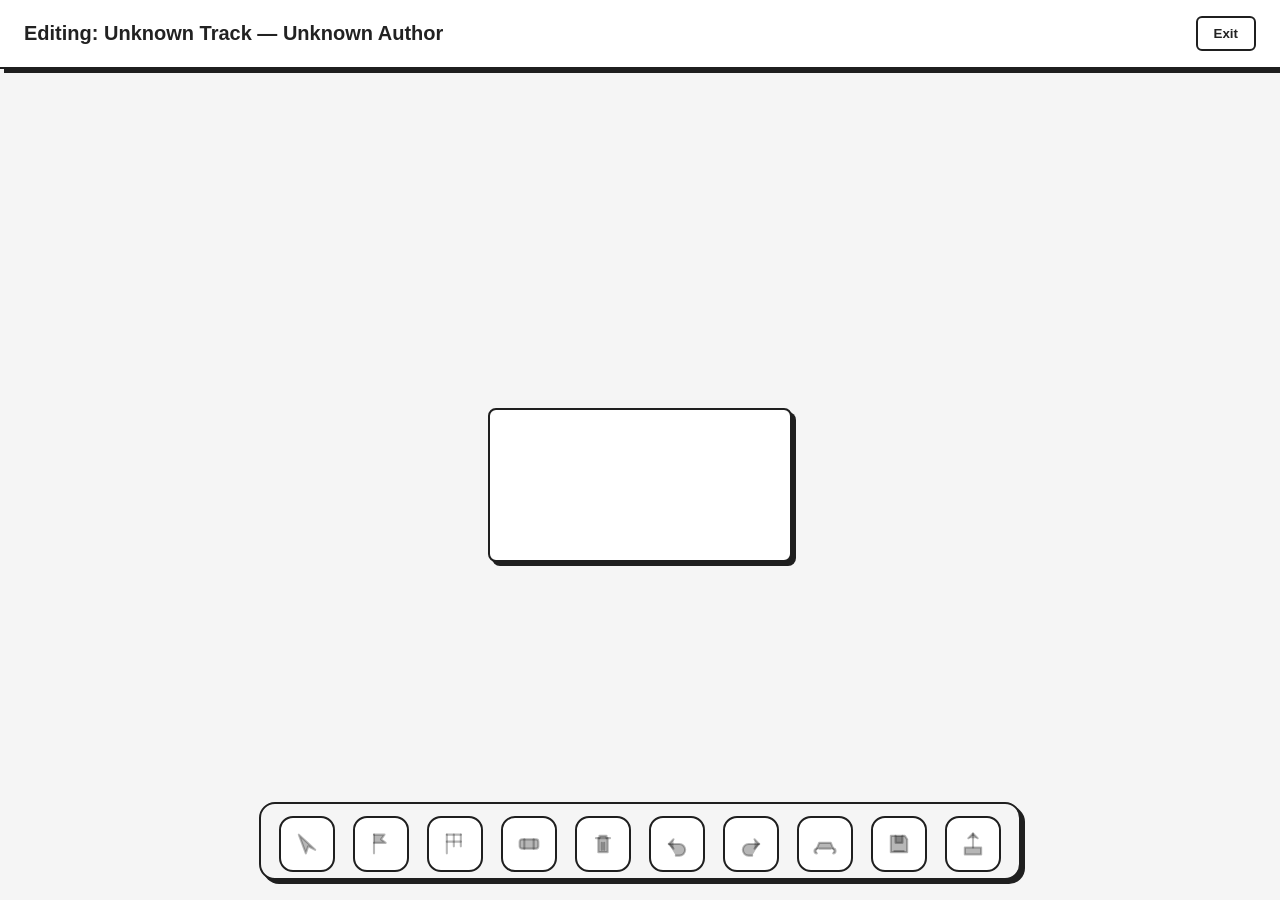
==== web/editor.html @ 5156ec51 "Implement Level Editor Shell as separate page - Create dedicated editor.html page for track editing " ====
<!DOCTYPE html>
<html lang='en'>
<head>
    <meta charset='UTF-8'>
    <meta name='viewport' content='width=device-width, initial-scale=1.0'>
    <title>F1 Level Editor</title>
    <link rel="stylesheet" href="ui/ui.css">
</head>
<body>
    <!-- Level Editor -->
    <div id="level-editor" class="level-editor">
        <header class="level-editor__header">
            <h1 class="level-editor__title">Editing: <span id="editor-track-name">Unknown Track</span> — <span id="editor-track-author">Unknown Author</span></h1>
            <button type="button" class="level-editor__exit" id="editor-exit-btn">Exit</button>
        </header>
        <main class="level-editor__main">
            <canvas id="editor-canvas" class="level-editor__canvas"></canvas>
        </main>
        <nav id="level-editor-dock" class="ui-dock" data-align="bottom" role="toolbar" aria-label="Level Editor dock">
            <div class="ui-dock__items">
                <button type="button" class="ui-dock__button" disabled data-tool="select" aria-label="Select Tool">
                    <span class="ui-dock__icon" aria-hidden="true">
                        <svg viewBox="0 0 24 24" fill="none" stroke="currentColor" stroke-width="1.8" stroke-linecap="round" stroke-linejoin="round">
                            <path d="M5 4l6 16 2-6 6 3z"></path>
                        </svg>
                    </span>
                    <span class="ui-dock__label">Select</span>
                    <span class="ui-dock__tooltip">Select</span>
                </button>
                <button type="button" class="ui-dock__button" disabled data-tool="checkpoint" aria-label="Checkpoint Tool">
                    <span class="ui-dock__icon" aria-hidden="true">
                        <svg viewBox="0 0 24 24" fill="none" stroke="currentColor" stroke-width="1.8" stroke-linecap="round" stroke-linejoin="round">
                            <path d="M6 4v16"></path>
                            <path d="M6 4h9l-3 4 4 3H6"></path>
                        </svg>
                    </span>
                    <span class="ui-dock__label">Checkpoint</span>
                    <span class="ui-dock__tooltip">Checkpoint</span>
                </button>
                <button type="button" class="ui-dock__button" disabled data-tool="start-finish" aria-label="Start/Finish Tool">
                    <span class="ui-dock__icon" aria-hidden="true">
                        <svg viewBox="0 0 24 24" fill="none" stroke="currentColor" stroke-width="1.8" stroke-linecap="round" stroke-linejoin="round">
                            <path d="M5 4v16"></path>
                            <path d="M5 4h12"></path>
                            <path d="M5 10h12"></path>
                            <path d="M11 4v10"></path>
                            <path d="M17 4v10"></path>
                        </svg>
                    </span>
                    <span class="ui-dock__label">Start/Finish</span>
                    <span class="ui-dock__tooltip">Start/Finish</span>
                </button>
                <button type="button" class="ui-dock__button" disabled data-tool="wall" aria-label="Wall Tool">
                    <span class="ui-dock__icon" aria-hidden="true">
                        <svg viewBox="0 0 24 24" fill="none" stroke="currentColor" stroke-width="1.8" stroke-linecap="round" stroke-linejoin="round">
                            <rect x="4" y="8" width="16" height="8" rx="2"></rect>
                            <path d="M8 8v8"></path>
                            <path d="M16 8v8"></path>
                        </svg>
                    </span>
                    <span class="ui-dock__label">Wall</span>
                    <span class="ui-dock__tooltip">Wall</span>
                </button>
                <button type="button" class="ui-dock__button" disabled data-tool="delete" aria-label="Delete Tool">
                    <span class="ui-dock__icon" aria-hidden="true">
                        <svg viewBox="0 0 24 24" fill="none" stroke="currentColor" stroke-width="1.8" stroke-linecap="round" stroke-linejoin="round">
                            <path d="M6 7h12"></path>
                            <path d="M9 7V5h6v2"></path>
                            <path d="M8 7v12h8V7"></path>
                            <path d="M11 11v6"></path>
                            <path d="M13 11v6"></path>
                        </svg>
                    </span>
                    <span class="ui-dock__label">Delete</span>
                    <span class="ui-dock__tooltip">Delete</span>
                </button>
                <button type="button" class="ui-dock__button" disabled data-tool="undo" aria-label="Undo">
                    <span class="ui-dock__icon" aria-hidden="true">
                        <svg viewBox="0 0 24 24" fill="none" stroke="currentColor" stroke-width="1.8" stroke-linecap="round" stroke-linejoin="round">
                            <path d="M9 8l-4 4 4 4"></path>
                            <path d="M5 12h9a5 5 0 1 1 0 10h-3"></path>
                        </svg>
                    </span>
                    <span class="ui-dock__label">Undo</span>
                    <span class="ui-dock__tooltip">Undo</span>
                </button>
                <button type="button" class="ui-dock__button" disabled data-tool="redo" aria-label="Redo">
                    <span class="ui-dock__icon" aria-hidden="true">
                        <svg viewBox="0 0 24 24" fill="none" stroke="currentColor" stroke-width="1.8" stroke-linecap="round" stroke-linejoin="round">
                            <path d="M15 8l4 4-4 4"></path>
                            <path d="M19 12h-9a5 5 0 1 0 0 10h3"></path>
                        </svg>
                    </span>
                    <span class="ui-dock__label">Redo</span>
                    <span class="ui-dock__tooltip">Redo</span>
                </button>
                <button type="button" class="ui-dock__button" disabled data-tool="test" aria-label="Test Drive">
                    <span class="ui-dock__icon" aria-hidden="true">
                        <svg viewBox="0 0 24 24" fill="none" stroke="currentColor" stroke-width="1.8" stroke-linecap="round" stroke-linejoin="round">
                            <path d="M5 16l2-5h10l2 5"></path>
                            <path d="M7 16h10"></path>
                            <path d="M5 16a2 2 0 1 0 0 4"></path>
                            <path d="M19 16a2 2 0 1 1 0 4"></path>
                        </svg>
                    </span>
                    <span class="ui-dock__label">Test Drive</span>
                    <span class="ui-dock__tooltip">Test Drive</span>
                </button>
                <button type="button" class="ui-dock__button" disabled data-tool="save" aria-label="Save Track">
                    <span class="ui-dock__icon" aria-hidden="true">
                        <svg viewBox="0 0 24 24" fill="none" stroke="currentColor" stroke-width="1.8" stroke-linecap="round" stroke-linejoin="round">
                            <path d="M5 5h12l2 3v11H5z"></path>
                            <path d="M9 5v6h6V5"></path>
                            <path d="M8 18h8"></path>
                        </svg>
                    </span>
                    <span class="ui-dock__label">Save</span>
                    <span class="ui-dock__tooltip">Save</span>
                </button>
                <button type="button" class="ui-dock__button" disabled data-tool="export" aria-label="Export Track">
                    <span class="ui-dock__icon" aria-hidden="true">
                        <svg viewBox="0 0 24 24" fill="none" stroke="currentColor" stroke-width="1.8" stroke-linecap="round" stroke-linejoin="round">
                            <path d="M12 3v12"></path>
                            <path d="M8 7l4-4 4 4"></path>
                            <path d="M5 15h14v6H5z"></path>
                        </svg>
                    </span>
                    <span class="ui-dock__label">Export</span>
                    <span class="ui-dock__tooltip">Export</span>
                </button>
            </div>
        </nav>
    </div>

    <!-- Utility modules -->
    <script src="utils.js" defer></script>
    
    <!-- Level Editor module -->
    <script src="levelEditor.js" defer></script>
</body>
</html>
---- web/ui/ui.css ----
:root {
    --hud-bg: #f5f5f5;
    --hud-border: #1f1f1f;
    --hud-shadow: 4px 4px #1f1f1f;
    --hud-text: #222222;
    --hud-muted: #666666;
    --hud-accent: #2d8cf0;
    --hud-surface: #ffffff;
}

body {
    margin: 0;
    background: #ffffff;
    overflow: hidden;
    font-family: 'Segoe UI', Tahoma, Geneva, Verdana, sans-serif;
}

/* Main game canvas only - other canvases (previews) keep their intrinsic size */
canvas#canvas {
    width: 100vw;
    height: 100vh;
    border: none;
    display: block;
}

.ui-card {
    padding: 18px 20px;
    width: 240px;
    background: var(--hud-bg);
    border: 2px solid var(--hud-border);
    border-radius: 6px;
    box-shadow: var(--hud-shadow);
    display: flex;
    flex-direction: column;
    gap: 14px;
    color: var(--hud-text);
}

.ui-card--overlay {
    position: absolute;
    top: 20px;
    left: 20px;
    z-index: 10;
}

.ui-card__title {
    margin: 0;
    font-size: 18px;
    font-weight: 700;
}

.ui-card__body {
    display: flex;
    flex-direction: column;
    gap: 14px;
}

.ui-row {
    display: flex;
    align-items: center;
    justify-content: space-between;
    gap: 12px;
    font-size: 15px;
}

.ui-row__label {
    font-weight: 600;
    color: var(--hud-text);
}

.ui-row__value {
    font-weight: 600;
    color: var(--hud-text);
}

.ui-row--toggle {
    gap: 10px;
}

.ui-toggle__container {
    display: flex;
    align-items: center;
    gap: 10px;
}

.ui-toggle__status {
    font-size: 13px;
    font-weight: 600;
    color: var(--hud-muted);
    min-width: 32px;
    text-align: right;
}

.ui-switch {
    --input-focus: var(--hud-accent);
    --bg-color: var(--hud-surface);
    --main-color: var(--hud-border);
    position: relative;
    display: inline-flex;
    align-items: center;
    width: 52px;
    height: 24px;
}

.ui-toggle {
    opacity: 0;
    width: 0;
    height: 0;
}

.ui-slider {
    box-sizing: border-box;
    position: absolute;
    inset: 0;
    background-color: var(--hud-surface);
    border: 2px solid var(--hud-border);
    border-radius: 6px;
    box-shadow: 4px 4px var(--hud-border);
    cursor: pointer;
    transition: background-color 0.3s ease;
}

.ui-slider:before {
    content: "";
    position: absolute;
    height: 20px;
    width: 20px;
    left: -2px;
    bottom: 2px;
    background-color: var(--hud-surface);
    border: 2px solid var(--hud-border);
    border-radius: 6px;
    box-shadow: 0 3px 0 var(--hud-border);
    transition: transform 0.3s ease;
}

.ui-toggle:checked + .ui-slider {
    background-color: var(--hud-accent);
}

.ui-toggle:checked + .ui-slider:before {
    transform: translateX(30px);
}

.ui-dock {
    position: absolute;
    left: 50%;
    transform: translateX(-50%);
    bottom: 20px;
    background: var(--hud-bg);
    border: 2px solid var(--hud-border);
    border-radius: 16px;
    box-shadow: var(--hud-shadow);
    padding: 12px 18px 6px;
    display: flex;
    justify-content: center;
    z-index: 12;
    transition: transform 0.2s ease;
}

.ui-dock[data-align='top'] {
    top: 20px;
    bottom: unset;
}

.ui-dock__items {
    display: flex;
    align-items: flex-end;
    gap: 18px;
}

.ui-dock__button {
    position: relative;
    display: inline-flex;
    flex-direction: column;
    align-items: center;
    justify-content: center;
    width: 56px;
    height: 56px;
    border-radius: 14px;
    border: 2px solid var(--hud-border);
    background: var(--hud-surface);
    cursor: pointer;
    transition: transform 0.15s ease, box-shadow 0.15s ease;
}

.ui-dock__button:hover,
.ui-dock__button:focus-visible {
    transform: translateY(-8px) scale(1.1);
    box-shadow: none;
    outline: none;
}

.ui-dock__button svg,
.ui-dock__icon {
    width: 28px;
    height: 28px;
    fill: currentColor;
}

.ui-dock__label,
.ui-dock__description,
.ui-dock__shortcut {
    display: none;
}

.ui-dock__tooltip {
    position: absolute;
    left: 50%;
    bottom: 68px;
    transform: translateX(-50%);
    padding: 6px 10px;
    border-radius: 8px;
    background: var(--hud-surface);
    border: 2px solid var(--hud-border);
    box-shadow: var(--hud-shadow);
    color: var(--hud-text);
    font-size: 12px;
    font-weight: 600;
    white-space: nowrap;
    opacity: 0;
    pointer-events: none;
    transition: opacity 0.15s ease, transform 0.15s ease;
}

.ui-dock__button:hover .ui-dock__tooltip,
.ui-dock__button:focus-visible .ui-dock__tooltip {
    opacity: 1;
    transform: translate(-50%, -6px);
}

@media (max-width: 768px) {
    .ui-dock {
        bottom: 12px;
        padding: 10px 16px 6px;
    }

    .ui-dock__items {
        gap: 14px;
    }
}

.ui-dock__button.is-active {
    background: var(--hud-accent);
    color: #ffffff;
    transform: translateY(-8px) scale(1.05);
    box-shadow: none;
}

.ui-dock__button.is-active .ui-dock__tooltip {
    opacity: 1;
    transform: translate(-50%, -6px);
}

.editor-modal[hidden] {
    display: none;
}

.editor-modal {
    position: fixed;
    inset: 0;
    display: grid;
    place-items: center;
    padding: 40px 16px;
    background: rgba(17, 17, 17, 0.55);
    backdrop-filter: blur(6px);
    opacity: 0;
    pointer-events: none;
    transition: opacity 0.25s ease;
    z-index: 50;
}

.editor-modal.is-open {
    opacity: 1;
    pointer-events: auto;
}

.editor-modal__content {
    position: relative;
    max-width: 360px;
    width: 100%;
    border-radius: 12px;
    gap: 18px;
}

.editor-modal.is-uploading .editor-modal__content {
    max-width: 880px;
    width: 92vw;
    padding: 18px;
}

.editor-upload__form .ui-card__body {
    display: grid;
    grid-template-columns: 1fr 360px;
    gap: 18px;
    align-items: start;
}

.editor-upload__fields {
    max-height: 66vh;
    overflow-y: auto;
    padding-right: 6px;
}

.editor-upload__preview .editor-upload__canvas,
.preview-canvas {
    max-width: 520px;
    max-height: 320px;
    width: auto;
    height: auto;
    display: block;
}

.preview-area {
    position: relative;
    width: 100%;
    max-width: 520px;
    max-height: 320px;
    overflow: auto;
    border-radius: 6px;
}

.preview-checker {
    position: absolute;
    inset: 0;
    background-image: linear-gradient(45deg, #eee 25%, transparent 25%),
                      linear-gradient(-45deg, #eee 25%, transparent 25%),
                      linear-gradient(45deg, transparent 75%, #fff 75%),
                      linear-gradient(-45deg, transparent 75%, #fff 75%);
    background-size: 16px 16px;
    background-position: 0 0, 0 8px, 8px -8px, -8px 0px;
    z-index: 0;
    display: none;
}

.preview-canvas {
    position: relative;
    z-index: 1;
    background: transparent;
}

.editor-modal__content .ui-card__body {
    gap: 18px;
}

.editor-modal__lead {
    margin: 0;
    font-size: 15px;
    color: var(--hud-muted);
    line-height: 1.5;
}

.editor-modal__actions {
    display: flex;
    flex-direction: column;
    gap: 12px;
}

.editor-modal__action {
    display: inline-flex;
    align-items: center;
    justify-content: center;
    gap: 8px;
    padding: 12px 16px;
    font-weight: 600;
    font-size: 15px;
    border-radius: 8px;
    border: 2px solid var(--hud-border);
    background: var(--hud-surface);
    color: var(--hud-text);
    box-shadow: var(--hud-shadow);
    cursor: pointer;
    transition: transform 0.2s ease, box-shadow 0.2s ease, background-color 0.2s ease;
}

.editor-modal__action:hover,
.editor-modal__action:focus-visible {
    transform: translate(-3px, -3px);
    box-shadow: none;
    outline: none;
}

.editor-modal__action--secondary {
    background: var(--hud-bg);
}

.editor-modal__hint {
    margin: 0;
    font-size: 13px;
    color: var(--hud-muted);
    font-weight: 600;
}

.editor-modal__close {
    position: absolute;
    top: 12px;
    right: 12px;
    width: 32px;
    height: 32px;
    border-radius: 50%;
    border: 2px solid var(--hud-border);
    background: var(--hud-surface);
    color: var(--hud-text);
    cursor: pointer;
    display: inline-flex;
    align-items: center;
    justify-content: center;
    font-size: 18px;
    font-weight: 700;
    box-shadow: var(--hud-shadow);
    transition: transform 0.2s ease, box-shadow 0.2s ease;
}

.editor-modal__close:hover,
.editor-modal__close:focus-visible {
    transform: translate(-2px, -2px);
    box-shadow: none;
    outline: none;
}

.editor-dock[hidden] {
    display: none;
}

.editor-dock {
    position: fixed;
    top: 50%;
    right: 24px;
    transform: translate(320px, -50%);
    width: 280px;
    background: var(--hud-bg);
    border: 2px solid var(--hud-border);
    border-radius: 18px;
    box-shadow: var(--hud-shadow);
    padding: 20px;
    display: flex;
    flex-direction: column;
    gap: 18px;
    opacity: 0;
    pointer-events: none;
    transition: transform 0.3s ease, opacity 0.3s ease;
    z-index: 40;
}

.editor-dock.is-visible {
    transform: translate(0, -50%);
    opacity: 1;
    pointer-events: auto;
}

.editor-dock__header {
    display: flex;
    flex-direction: column;
    gap: 4px;
}

.editor-dock__title {
    margin: 0;
    font-size: 18px;
    font-weight: 700;
    color: var(--hud-text);
}

.editor-dock__subtitle {
    margin: 0;
    font-size: 14px;
    color: var(--hud-muted);
}

.editor-dock__section {
    display: flex;
    flex-direction: column;
    gap: 12px;
}

.editor-dock__section-label {
    font-size: 13px;
    font-weight: 700;
    color: var(--hud-muted);
    text-transform: uppercase;
    letter-spacing: 0.08em;
}

.editor-dock__tools {
    display: flex;
    flex-direction: column;
    gap: 10px;
}

.editor-dock__tool {
    display: flex;
    align-items: center;
    justify-content: space-between;
    padding: 10px 12px;
    border-radius: 12px;
    border: 2px dashed var(--hud-border);
    background: var(--hud-surface);
    color: var(--hud-muted);
    font-size: 14px;
    font-weight: 600;
    opacity: 0.6;
    pointer-events: none;
}

.editor-dock__tool[disabled] {
    cursor: not-allowed;
}

.editor-dock__badge {
    border-radius: 20px;
    border: 2px solid var(--hud-border);
    padding: 2px 10px;
    font-size: 11px;
    font-weight: 700;
    background: var(--hud-bg);
    color: var(--hud-muted);
    text-transform: uppercase;
    letter-spacing: 0.06em;
}

@media (max-width: 1024px) {
    .editor-dock {
        top: auto;
        bottom: 96px;
        right: 12px;
        transform: translate(320px, 0);
    }

    .editor-dock.is-visible {
        transform: translate(0, 0);
    }
}

@media (max-width: 540px) {
    .editor-modal {
        padding: 24px 12px;
    }

    .editor-modal__content {
        max-width: 320px;
    }

    .editor-modal__actions {
        gap: 10px;
    }

    .editor-dock {
        right: 8px;
        left: 8px;
        width: auto;
    }
}

.editor-upload__form {
    display: flex;
    flex-direction: column;
    gap: 18px;
}

.editor-upload__fields {
    display: flex;
    flex-direction: column;
    gap: 14px;
}

.editor-upload__field {
    display: flex;
    flex-direction: column;
    gap: 6px;
}

.editor-upload__label {
    font-size: 14px;
    font-weight: 600;
    color: var(--hud-text);
}

.editor-upload__input {
    padding: 10px 12px;
    border: 2px solid var(--hud-border);
    border-radius: 6px;
    background: var(--hud-surface);
    color: var(--hud-text);
    font-size: 14px;
    outline: none;
}

.editor-upload__input:focus {
    border-color: var(--hud-accent);
}

.editor-upload__input[type="file"] {
    padding: 8px;
}

.editor-upload__preview {
    display: flex;
    flex-direction: column;
    align-items: center;
    gap: 12px;
    padding: 16px;
    border: 2px solid var(--hud-border);
    border-radius: 8px;
    background: var(--hud-bg);
}

.editor-upload__canvas {
    border: 2px solid var(--hud-border);
    border-radius: 6px;
    background: var(--hud-surface);
}

.editor-upload__message {
    font-size: 14px;
    font-weight: 600;
    text-align: center;
}

.editor-upload__message--success {
    color: #28a745;
}

.editor-upload__message--warning {
    color: #ffc107;
}

.editor-upload__actions {
    display: flex;
    flex-wrap: wrap;
    gap: 10px;
    justify-content: center;
}

.editor-modal__action--primary {
    background: var(--hud-accent);
    color: #ffffff;
}

/* Level Editor Styles */
.level-editor {
    position: fixed;
    inset: 0;
    background: var(--hud-bg);
    z-index: 30;
    display: flex;
    flex-direction: column;
}

.level-editor[hidden] {
    display: none !important;
}

.level-editor__header {
    display: flex;
    align-items: center;
    justify-content: space-between;
    padding: 16px 24px;
    background: var(--hud-surface);
    border-bottom: 2px solid var(--hud-border);
    box-shadow: var(--hud-shadow);
}

.level-editor__title {
    margin: 0;
    font-size: 20px;
    font-weight: 700;
    color: var(--hud-text);
}

.level-editor__exit {
    padding: 8px 16px;
    border: 2px solid var(--hud-border);
    border-radius: 6px;
    background: var(--hud-surface);
    color: var(--hud-text);
    font-weight: 600;
    cursor: pointer;
    transition: transform 0.2s ease, box-shadow 0.2s ease;
}

.level-editor__exit:hover,
.level-editor__exit:focus-visible {
    transform: translate(-2px, -2px);
    box-shadow: none;
    outline: none;
}

.level-editor__main {
    flex: 1;
    display: flex;
    align-items: center;
    justify-content: center;
    padding: 20px;
    overflow: hidden;
}

.level-editor__canvas {
    max-width: 100%;
    max-height: 100%;
    border: 2px solid var(--hud-border);
    border-radius: 8px;
    background: var(--hud-surface);
    box-shadow: var(--hud-shadow);
}


.level-editor__dock {
    position: absolute;
    left: 50%;
    transform: translateX(-50%);
    bottom: 20px;
    z-index: 40;
}

.level-editor__dock[hidden] {
    display: none !important;
}

.level-editor__dock .ui-dock__button[disabled] {
    opacity: 0.5;
    cursor: not-allowed;
}

@media (max-width: 768px) {
    .level-editor__dock {
        bottom: 12px;
    }
}

/* Load Panel Sections */
.editor-load__sections {
    display: flex;
    flex-direction: column;
    gap: 24px;
}

.editor-load__section {
    display: flex;
    flex-direction: column;
    gap: 12px;
}

.editor-load__section-title {
    margin: 0;
    font-size: 16px;
    font-weight: 600;
    color: var(--hud-text);
}

.editor-load__local {
    display: flex;
    flex-direction: column;
    gap: 12px;
    padding: 16px;
    border: 2px solid var(--hud-border);
    border-radius: 8px;
    background: var(--hud-bg);
}
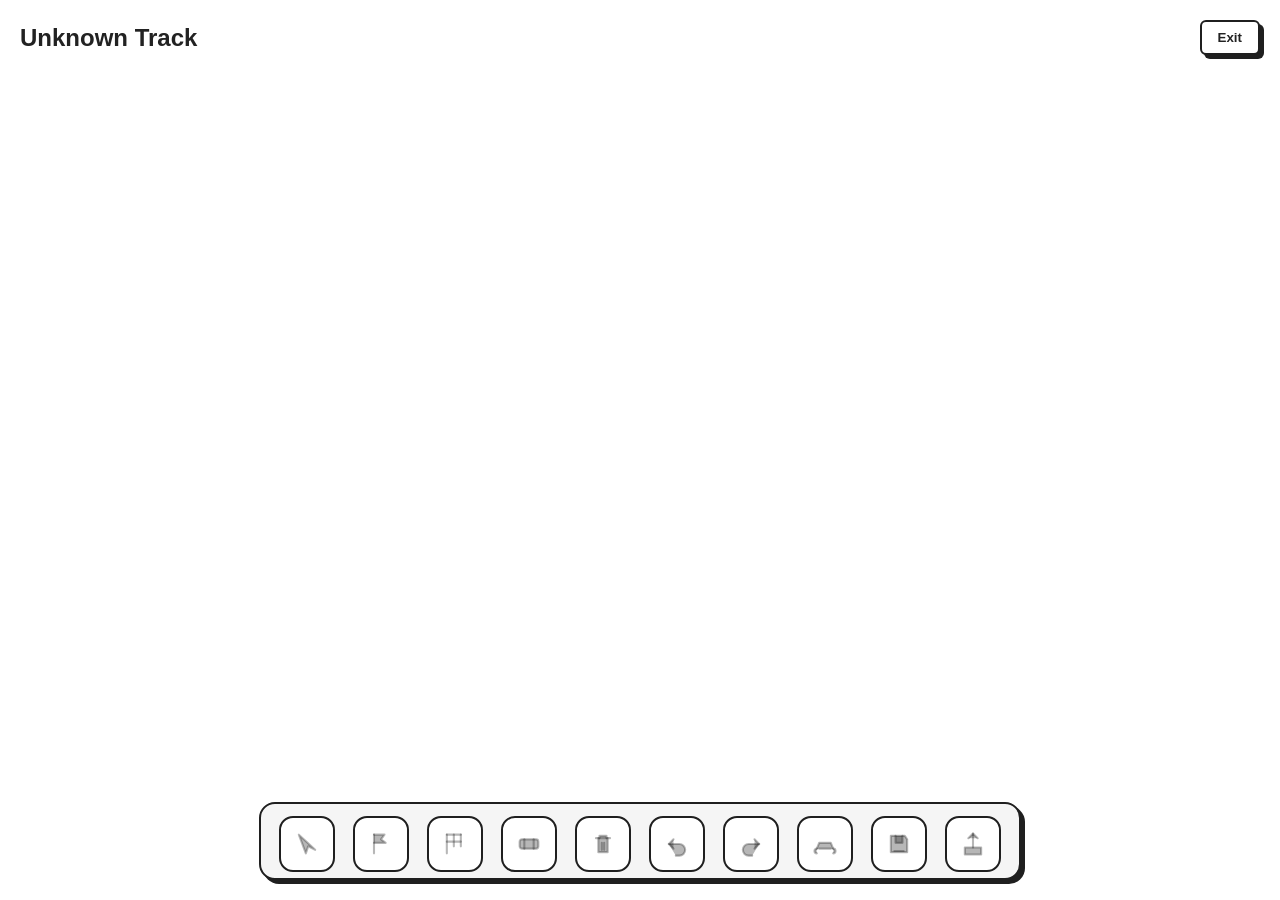
==== commit 70593118: "Refactor level editor UI: remove canvas boundaries, add full-screen pan/zoom, reposition UI elements" ====
--- a/web/editor.html
+++ b/web/editor.html
@@ -9,13 +9,14 @@
 <body>
     <!-- Level Editor -->
     <div id="level-editor" class="level-editor">
-        <header class="level-editor__header">
-            <h1 class="level-editor__title">Editing: <span id="editor-track-name">Unknown Track</span> — <span id="editor-track-author">Unknown Author</span></h1>
+        <!-- Top left overlay for title and exit -->
+        <div class="level-editor__overlay">
+            <h1 class="level-editor__title" id="editor-track-name">Unknown Track</h1>
             <button type="button" class="level-editor__exit" id="editor-exit-btn">Exit</button>
-        </header>
-        <main class="level-editor__main">
-            <canvas id="editor-canvas" class="level-editor__canvas"></canvas>
-        </main>
+        </div>
+        
+        <canvas id="editor-canvas" class="level-editor__canvas"></canvas>
+        
         <nav id="level-editor-dock" class="ui-dock" data-align="bottom" role="toolbar" aria-label="Level Editor dock">
             <div class="ui-dock__items">
                 <button type="button" class="ui-dock__button" disabled data-tool="select" aria-label="Select Tool">
--- a/web/ui/ui.css
+++ b/web/ui/ui.css
@@ -640,7 +640,7 @@
 .level-editor {
     position: fixed;
     inset: 0;
-    background: var(--hud-bg);
+    background: #ffffff;
     z-index: 30;
     display: flex;
     flex-direction: column;
@@ -650,57 +650,49 @@
     display: none !important;
 }
 
-.level-editor__header {
+.level-editor__overlay {
+    position: absolute;
+    top: 20px;
+    left: 20px;
+    right: 20px;
+    z-index: 35;
     display: flex;
     align-items: center;
     justify-content: space-between;
-    padding: 16px 24px;
-    background: var(--hud-surface);
-    border-bottom: 2px solid var(--hud-border);
-    box-shadow: var(--hud-shadow);
 }
 
 .level-editor__title {
     margin: 0;
-    font-size: 20px;
+    font-size: 24px;
     font-weight: 700;
-    color: var(--hud-text);
+    color: #222222;
 }
 
 .level-editor__exit {
     padding: 8px 16px;
-    border: 2px solid var(--hud-border);
+    border: 2px solid #1f1f1f;
     border-radius: 6px;
-    background: var(--hud-surface);
-    color: var(--hud-text);
+    background: #ffffff;
+    color: #222222;
     font-weight: 600;
     cursor: pointer;
     transition: transform 0.2s ease, box-shadow 0.2s ease;
+    box-shadow: 4px 4px #1f1f1f;
 }
 
 .level-editor__exit:hover,
 .level-editor__exit:focus-visible {
     transform: translate(-2px, -2px);
-    box-shadow: none;
+    box-shadow: 2px 2px #1f1f1f;
     outline: none;
 }
 
-.level-editor__main {
-    flex: 1;
-    display: flex;
-    align-items: center;
-    justify-content: center;
-    padding: 20px;
-    overflow: hidden;
-}
-
 .level-editor__canvas {
-    max-width: 100%;
-    max-height: 100%;
-    border: 2px solid var(--hud-border);
-    border-radius: 8px;
-    background: var(--hud-surface);
-    box-shadow: var(--hud-shadow);
+    width: 100vw;
+    height: 100vh;
+    border: none;
+    display: block;
+    background: #ffffff;
 }
 
 
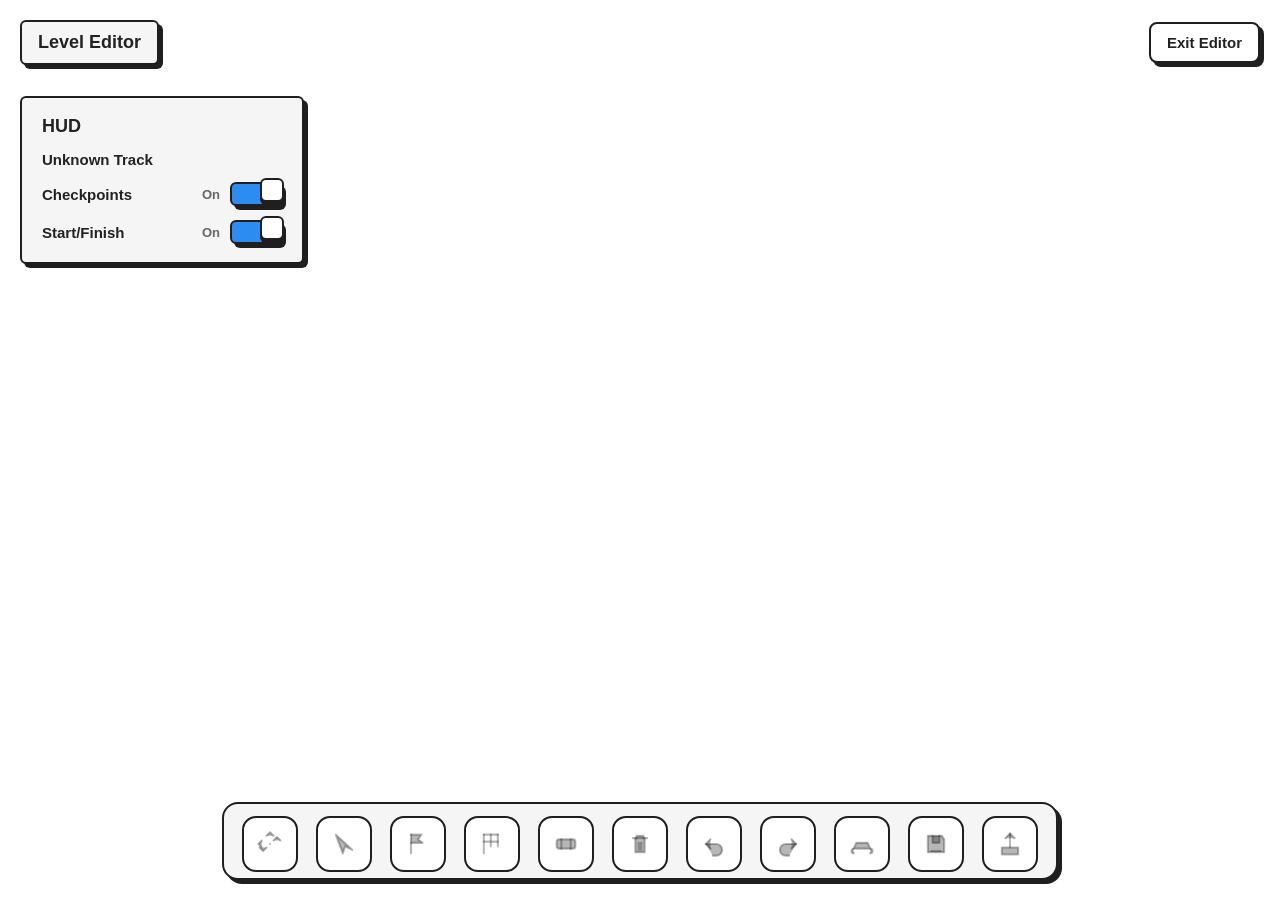
==== commit 0ce4f1ad: "Modularize level editor code and restore HUD header with title and exit button" ====
--- a/web/editor.html
+++ b/web/editor.html
@@ -9,16 +9,26 @@
 <body>
     <!-- Level Editor -->
     <div id="level-editor" class="level-editor">
-        <!-- Top left overlay for title and exit -->
-        <div class="level-editor__overlay">
-            <h1 class="level-editor__title" id="editor-track-name">Unknown Track</h1>
-            <button type="button" class="level-editor__exit" id="editor-exit-btn">Exit</button>
-        </div>
+        <!-- Editor HUD Card (added by JS) -->
+        <div id="editorHudCard"></div>
         
         <canvas id="editor-canvas" class="level-editor__canvas"></canvas>
         
         <nav id="level-editor-dock" class="ui-dock" data-align="bottom" role="toolbar" aria-label="Level Editor dock">
             <div class="ui-dock__items">
+                <button type="button" class="ui-dock__button" disabled data-tool="pan" aria-label="Pan/Zoom Mode">
+                    <span class="ui-dock__icon" aria-hidden="true">
+                        <svg viewBox="0 0 24 24" fill="none" stroke="currentColor" stroke-width="1.8" stroke-linecap="round" stroke-linejoin="round">
+                            <path d="M5 9l-3 3 3 3"></path>
+                            <path d="M9 5l3-3 3 3"></path>
+                            <path d="M15 9l3-3 3 3"></path>
+                            <path d="M9 15l-3 3-3-3"></path>
+                            <path d="M12 12h.01"></path>
+                        </svg>
+                    </span>
+                    <span class="ui-dock__label">Pan/Zoom</span>
+                    <span class="ui-dock__tooltip">Pan/Zoom</span>
+                </button>
                 <button type="button" class="ui-dock__button" disabled data-tool="select" aria-label="Select Tool">
                     <span class="ui-dock__icon" aria-hidden="true">
                         <svg viewBox="0 0 24 24" fill="none" stroke="currentColor" stroke-width="1.8" stroke-linecap="round" stroke-linejoin="round">
@@ -135,8 +145,16 @@
 
     <!-- Utility modules -->
     <script src="utils.js" defer></script>
+
+    <!-- UI helper modules -->
+    <script src="ui/base.js" defer></script>
+    <script src="ui/card.js" defer></script>
+    <script src="ui/toggle-row.js" defer></script>
+    <script src="ui/dock.js" defer></script>
+    <script src="ui/dock-button.js" defer></script>
+    <script src="ui/ui.js" defer></script>
     
     <!-- Level Editor module -->
-    <script src="levelEditor.js" defer></script>
+    <script type="module" src="levelEditor.js"></script>
 </body>
 </html>
--- a/web/ui/ui.css
+++ b/web/ui/ui.css
@@ -41,6 +41,58 @@
     top: 20px;
     left: 20px;
     z-index: 10;
+}
+
+.editor-header {
+    position: absolute;
+    top: 20px;
+    left: 20px;
+    right: 20px;
+    display: flex;
+    justify-content: space-between;
+    align-items: center;
+    z-index: 20;
+    pointer-events: none;
+}
+
+.editor-header__title {
+    display: inline-flex;
+    align-items: center;
+    margin: 0;
+    padding: 10px 16px;
+    background: var(--hud-bg);
+    border: 2px solid var(--hud-border);
+    border-radius: 6px;
+    box-shadow: var(--hud-shadow);
+    color: var(--hud-text);
+    pointer-events: auto;
+}
+
+.editor-header__button {
+    pointer-events: auto;
+    display: inline-flex;
+    align-items: center;
+    padding: 10px 16px;
+    font-size: 15px;
+    font-weight: 600;
+    border-radius: 8px;
+    border: 2px solid var(--hud-border);
+    background: var(--hud-surface);
+    color: var(--hud-text);
+    box-shadow: var(--hud-shadow);
+    cursor: pointer;
+    transition: transform 0.2s ease, box-shadow 0.2s ease;
+}
+
+.editor-header__button:hover,
+.editor-header__button:focus-visible {
+    transform: translate(-2px, -2px);
+    box-shadow: none;
+    outline: none;
+}
+
+.editor-hud-card {
+    top: 96px;
 }
 
 .ui-card__title {
@@ -650,43 +702,6 @@
     display: none !important;
 }
 
-.level-editor__overlay {
-    position: absolute;
-    top: 20px;
-    left: 20px;
-    right: 20px;
-    z-index: 35;
-    display: flex;
-    align-items: center;
-    justify-content: space-between;
-}
-
-.level-editor__title {
-    margin: 0;
-    font-size: 24px;
-    font-weight: 700;
-    color: #222222;
-}
-
-.level-editor__exit {
-    padding: 8px 16px;
-    border: 2px solid #1f1f1f;
-    border-radius: 6px;
-    background: #ffffff;
-    color: #222222;
-    font-weight: 600;
-    cursor: pointer;
-    transition: transform 0.2s ease, box-shadow 0.2s ease;
-    box-shadow: 4px 4px #1f1f1f;
-}
-
-.level-editor__exit:hover,
-.level-editor__exit:focus-visible {
-    transform: translate(-2px, -2px);
-    box-shadow: 2px 2px #1f1f1f;
-    outline: none;
-}
-
 .level-editor__canvas {
     width: 100vw;
     height: 100vh;
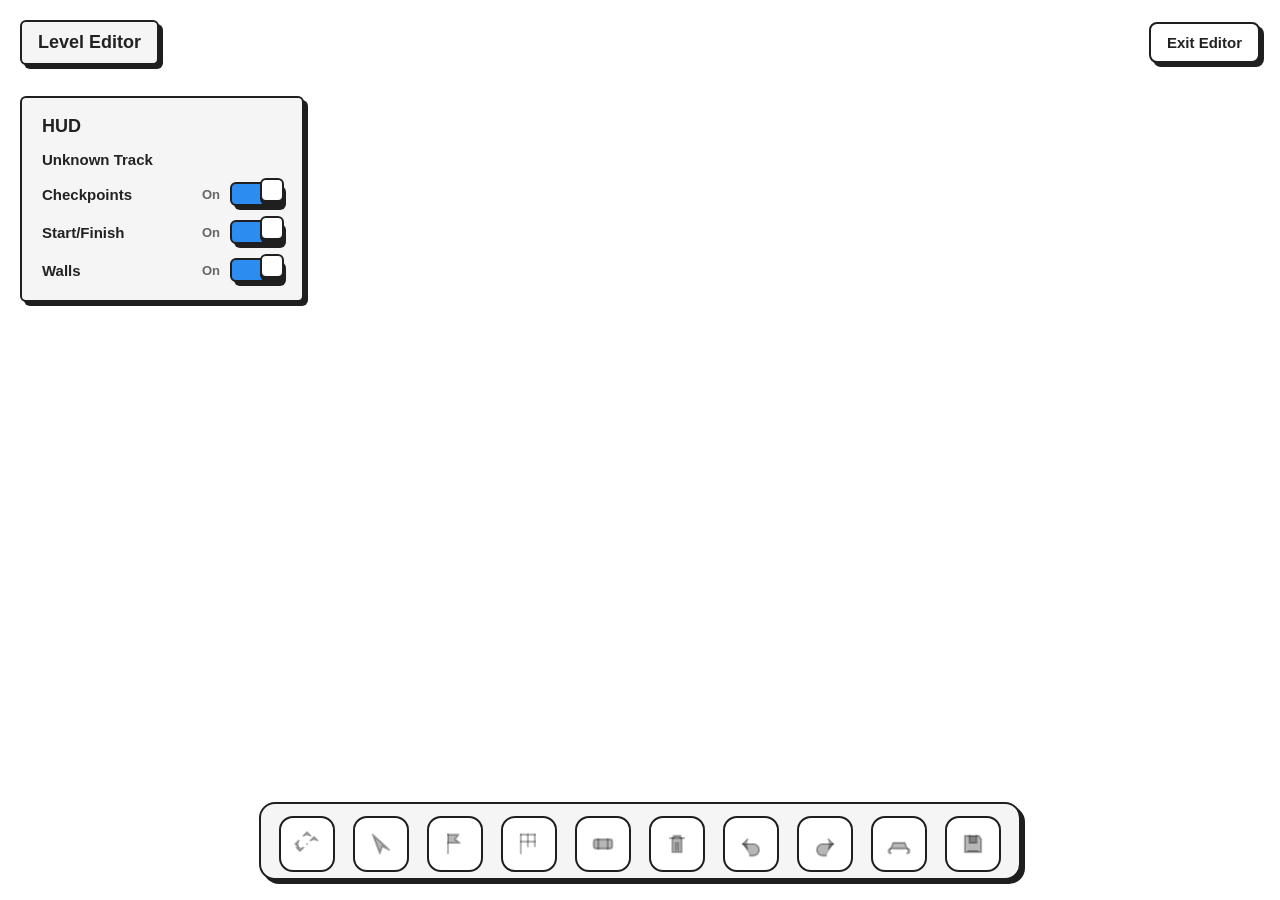
==== commit 3383ae5b: "feat: Load track geometry from geometry.json with fallback to border extraction - Load geometry.json" ====
--- a/web/editor.html
+++ b/web/editor.html
@@ -128,17 +128,6 @@
                     <span class="ui-dock__label">Save</span>
                     <span class="ui-dock__tooltip">Save</span>
                 </button>
-                <button type="button" class="ui-dock__button" disabled data-tool="export" aria-label="Export Track">
-                    <span class="ui-dock__icon" aria-hidden="true">
-                        <svg viewBox="0 0 24 24" fill="none" stroke="currentColor" stroke-width="1.8" stroke-linecap="round" stroke-linejoin="round">
-                            <path d="M12 3v12"></path>
-                            <path d="M8 7l4-4 4 4"></path>
-                            <path d="M5 15h14v6H5z"></path>
-                        </svg>
-                    </span>
-                    <span class="ui-dock__label">Export</span>
-                    <span class="ui-dock__tooltip">Export</span>
-                </button>
             </div>
         </nav>
     </div>
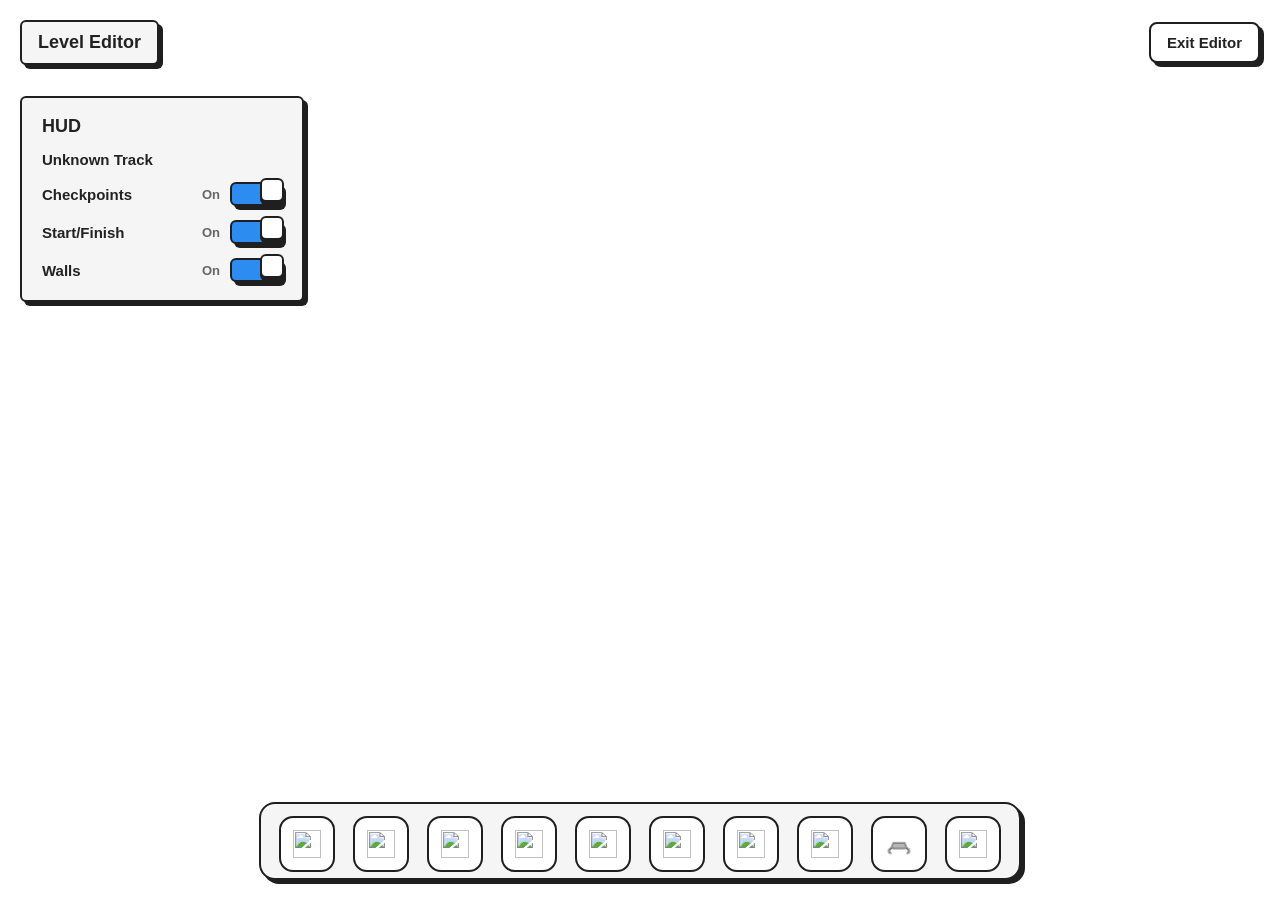
==== commit edd6085a: "Replace SVG icons with PNG icons in level editor dock - Replace inline SVG icons with img elements p" ====
--- a/web/editor.html
+++ b/web/editor.html
@@ -18,89 +18,56 @@
             <div class="ui-dock__items">
                 <button type="button" class="ui-dock__button" disabled data-tool="pan" aria-label="Pan/Zoom Mode">
                     <span class="ui-dock__icon" aria-hidden="true">
-                        <svg viewBox="0 0 24 24" fill="none" stroke="currentColor" stroke-width="1.8" stroke-linecap="round" stroke-linejoin="round">
-                            <path d="M5 9l-3 3 3 3"></path>
-                            <path d="M9 5l3-3 3 3"></path>
-                            <path d="M15 9l3-3 3 3"></path>
-                            <path d="M9 15l-3 3-3-3"></path>
-                            <path d="M12 12h.01"></path>
-                        </svg>
+                        <img src="ui/icons/drag.png" alt="" width="24" height="24">
                     </span>
                     <span class="ui-dock__label">Pan/Zoom</span>
                     <span class="ui-dock__tooltip">Pan/Zoom</span>
                 </button>
                 <button type="button" class="ui-dock__button" disabled data-tool="select" aria-label="Select Tool">
                     <span class="ui-dock__icon" aria-hidden="true">
-                        <svg viewBox="0 0 24 24" fill="none" stroke="currentColor" stroke-width="1.8" stroke-linecap="round" stroke-linejoin="round">
-                            <path d="M5 4l6 16 2-6 6 3z"></path>
-                        </svg>
+                        <img src="ui/icons/select.png" alt="" width="24" height="24">
                     </span>
                     <span class="ui-dock__label">Select</span>
                     <span class="ui-dock__tooltip">Select</span>
                 </button>
                 <button type="button" class="ui-dock__button" disabled data-tool="checkpoint" aria-label="Checkpoint Tool">
                     <span class="ui-dock__icon" aria-hidden="true">
-                        <svg viewBox="0 0 24 24" fill="none" stroke="currentColor" stroke-width="1.8" stroke-linecap="round" stroke-linejoin="round">
-                            <path d="M6 4v16"></path>
-                            <path d="M6 4h9l-3 4 4 3H6"></path>
-                        </svg>
+                        <img src="ui/icons/checkpoint.png" alt="" width="24" height="24">
                     </span>
                     <span class="ui-dock__label">Checkpoint</span>
                     <span class="ui-dock__tooltip">Checkpoint</span>
                 </button>
                 <button type="button" class="ui-dock__button" disabled data-tool="start-finish" aria-label="Start/Finish Tool">
                     <span class="ui-dock__icon" aria-hidden="true">
-                        <svg viewBox="0 0 24 24" fill="none" stroke="currentColor" stroke-width="1.8" stroke-linecap="round" stroke-linejoin="round">
-                            <path d="M5 4v16"></path>
-                            <path d="M5 4h12"></path>
-                            <path d="M5 10h12"></path>
-                            <path d="M11 4v10"></path>
-                            <path d="M17 4v10"></path>
-                        </svg>
+                        <img src="ui/icons/flag.png" alt="" width="24" height="24">
                     </span>
                     <span class="ui-dock__label">Start/Finish</span>
                     <span class="ui-dock__tooltip">Start/Finish</span>
                 </button>
                 <button type="button" class="ui-dock__button" disabled data-tool="wall" aria-label="Wall Tool">
                     <span class="ui-dock__icon" aria-hidden="true">
-                        <svg viewBox="0 0 24 24" fill="none" stroke="currentColor" stroke-width="1.8" stroke-linecap="round" stroke-linejoin="round">
-                            <rect x="4" y="8" width="16" height="8" rx="2"></rect>
-                            <path d="M8 8v8"></path>
-                            <path d="M16 8v8"></path>
-                        </svg>
+                        <img src="ui/icons/wall.png" alt="" width="24" height="24">
                     </span>
                     <span class="ui-dock__label">Wall</span>
                     <span class="ui-dock__tooltip">Wall</span>
                 </button>
                 <button type="button" class="ui-dock__button" disabled data-tool="delete" aria-label="Delete Tool">
                     <span class="ui-dock__icon" aria-hidden="true">
-                        <svg viewBox="0 0 24 24" fill="none" stroke="currentColor" stroke-width="1.8" stroke-linecap="round" stroke-linejoin="round">
-                            <path d="M6 7h12"></path>
-                            <path d="M9 7V5h6v2"></path>
-                            <path d="M8 7v12h8V7"></path>
-                            <path d="M11 11v6"></path>
-                            <path d="M13 11v6"></path>
-                        </svg>
+                        <img src="ui/icons/delete.png" alt="" width="24" height="24">
                     </span>
                     <span class="ui-dock__label">Delete</span>
                     <span class="ui-dock__tooltip">Delete</span>
                 </button>
                 <button type="button" class="ui-dock__button" disabled data-tool="undo" aria-label="Undo">
                     <span class="ui-dock__icon" aria-hidden="true">
-                        <svg viewBox="0 0 24 24" fill="none" stroke="currentColor" stroke-width="1.8" stroke-linecap="round" stroke-linejoin="round">
-                            <path d="M9 8l-4 4 4 4"></path>
-                            <path d="M5 12h9a5 5 0 1 1 0 10h-3"></path>
-                        </svg>
+                        <img src="ui/icons/undo.png" alt="" width="24" height="24">
                     </span>
                     <span class="ui-dock__label">Undo</span>
                     <span class="ui-dock__tooltip">Undo</span>
                 </button>
                 <button type="button" class="ui-dock__button" disabled data-tool="redo" aria-label="Redo">
                     <span class="ui-dock__icon" aria-hidden="true">
-                        <svg viewBox="0 0 24 24" fill="none" stroke="currentColor" stroke-width="1.8" stroke-linecap="round" stroke-linejoin="round">
-                            <path d="M15 8l4 4-4 4"></path>
-                            <path d="M19 12h-9a5 5 0 1 0 0 10h3"></path>
-                        </svg>
+                        <img src="ui/icons/redo.png" alt="" width="24" height="24">
                     </span>
                     <span class="ui-dock__label">Redo</span>
                     <span class="ui-dock__tooltip">Redo</span>
@@ -119,11 +86,7 @@
                 </button>
                 <button type="button" class="ui-dock__button" disabled data-tool="save" aria-label="Save Track">
                     <span class="ui-dock__icon" aria-hidden="true">
-                        <svg viewBox="0 0 24 24" fill="none" stroke="currentColor" stroke-width="1.8" stroke-linecap="round" stroke-linejoin="round">
-                            <path d="M5 5h12l2 3v11H5z"></path>
-                            <path d="M9 5v6h6V5"></path>
-                            <path d="M8 18h8"></path>
-                        </svg>
+                        <img src="ui/icons/save.png" alt="" width="24" height="24">
                     </span>
                     <span class="ui-dock__label">Save</span>
                     <span class="ui-dock__tooltip">Save</span>
--- a/web/ui/ui.css
+++ b/web/ui/ui.css
@@ -43,6 +43,115 @@
     z-index: 10;
 }
 
+.ui-card--top-right {
+    position: absolute;
+    top: 20px;
+    right: 20px;
+    z-index: 10;
+}
+
+.ui-card.training-card {
+    position: absolute;
+    top: 230px;
+    right: 20px !important;
+    left: auto !important;
+    z-index: 10;
+}
+
+.training-card__field {
+    display: flex;
+    flex-direction: column;
+    gap: 6px;
+}
+
+.training-card__label {
+    font-size: 13px;
+    font-weight: 600;
+    color: var(--hud-muted);
+}
+
+.training-card__select {
+    padding: 8px 10px;
+    border: 2px solid var(--hud-border);
+    border-radius: 6px;
+    background: var(--hud-surface);
+    color: var(--hud-text);
+    font-size: 14px;
+}
+
+.training-card__button {
+    display: inline-flex;
+    align-items: center;
+    justify-content: center;
+    padding: 12px 16px;
+    font-size: 15px;
+    border-radius: 8px;
+    border: 2px solid var(--hud-border);
+    background: var(--hud-surface);
+    color: var(--hud-text);
+    font-weight: 600;
+    box-shadow: var(--hud-shadow);
+    cursor: pointer;
+    transition: transform 0.2s ease, box-shadow 0.2s ease, background-color 0.2s ease;
+}
+
+.training-card__button:hover,
+.training-card__button:focus-visible {
+    transform: translate(-3px, -3px);
+    box-shadow: none;
+    outline: none;
+}
+
+.training-card__button--busy {
+    cursor: wait;
+    opacity: 0.7;
+}
+
+.training-card__status {
+    font-size: 14px;
+    font-weight: 600;
+    color: var(--hud-muted);
+}
+
+.ui-card.training-stats-card {
+    position: absolute;
+    top: 380px;
+    left: 20px !important;
+    right: auto !important;
+    z-index: 10;
+}
+
+.training-stats__row {
+    display: flex;
+    justify-content: space-between;
+    align-items: center;
+    padding: 6px 0;
+    font-size: 14px;
+}
+
+.training-stats__label {
+    font-weight: 600;
+    color: var(--hud-text);
+}
+
+.training-stats__value {
+    font-weight: 600;
+    color: var(--hud-accent);
+    font-family: 'Courier New', monospace;
+}
+
+.training-card__button--secondary {
+    background: var(--hud-surface);
+    color: var(--hud-text);
+}
+
+.training-card__button--secondary:hover,
+.training-card__button--secondary:focus-visible {
+    transform: translate(-3px, -3px);
+    box-shadow: none;
+    outline: none;
+}
+
 .editor-header {
     position: absolute;
     top: 20px;
@@ -244,6 +353,7 @@
 }
 
 .ui-dock__button svg,
+.ui-dock__button img,
 .ui-dock__icon {
     width: 28px;
     height: 28px;
@@ -763,3 +873,49 @@
     border-radius: 8px;
     background: var(--hud-bg);
 }
+
+/* Neural network overlay */
+.nn-overlay {
+    position: fixed;
+    top: 2vh;
+    left: 50%;
+    transform: translateX(-50%) translateY(-12px);
+    width: min(640px, 40vw);
+    height: min(420px, 38vh);
+    padding: 12px;
+    border-radius: 16px;
+    background: rgba(12, 16, 24, 0.82);
+    border: 1px solid rgba(255, 255, 255, 0.08);
+    box-shadow: 0 18px 48px rgba(0, 0, 0, 0.45);
+    backdrop-filter: blur(18px);
+    opacity: 0;
+    pointer-events: none;
+    z-index: 1200;
+    transition: opacity 160ms ease, transform 220ms ease;
+}
+
+.nn-overlay--visible {
+    opacity: 1;
+    transform: translateX(-50%) translateY(0);
+}
+
+.nn-overlay__canvas {
+    display: block;
+    width: 100%;
+    height: 100%;
+    border-radius: 12px;
+    overflow: hidden;
+}
+
+.nn-overlay__placeholder {
+    position: absolute;
+    top: 50%;
+    left: 50%;
+    transform: translate(-50%, -50%);
+    font-size: 0.92rem;
+    letter-spacing: 0.02em;
+    color: rgba(230, 235, 245, 0.72);
+    text-align: center;
+    padding: 0.5rem 0.75rem;
+    pointer-events: none;
+}
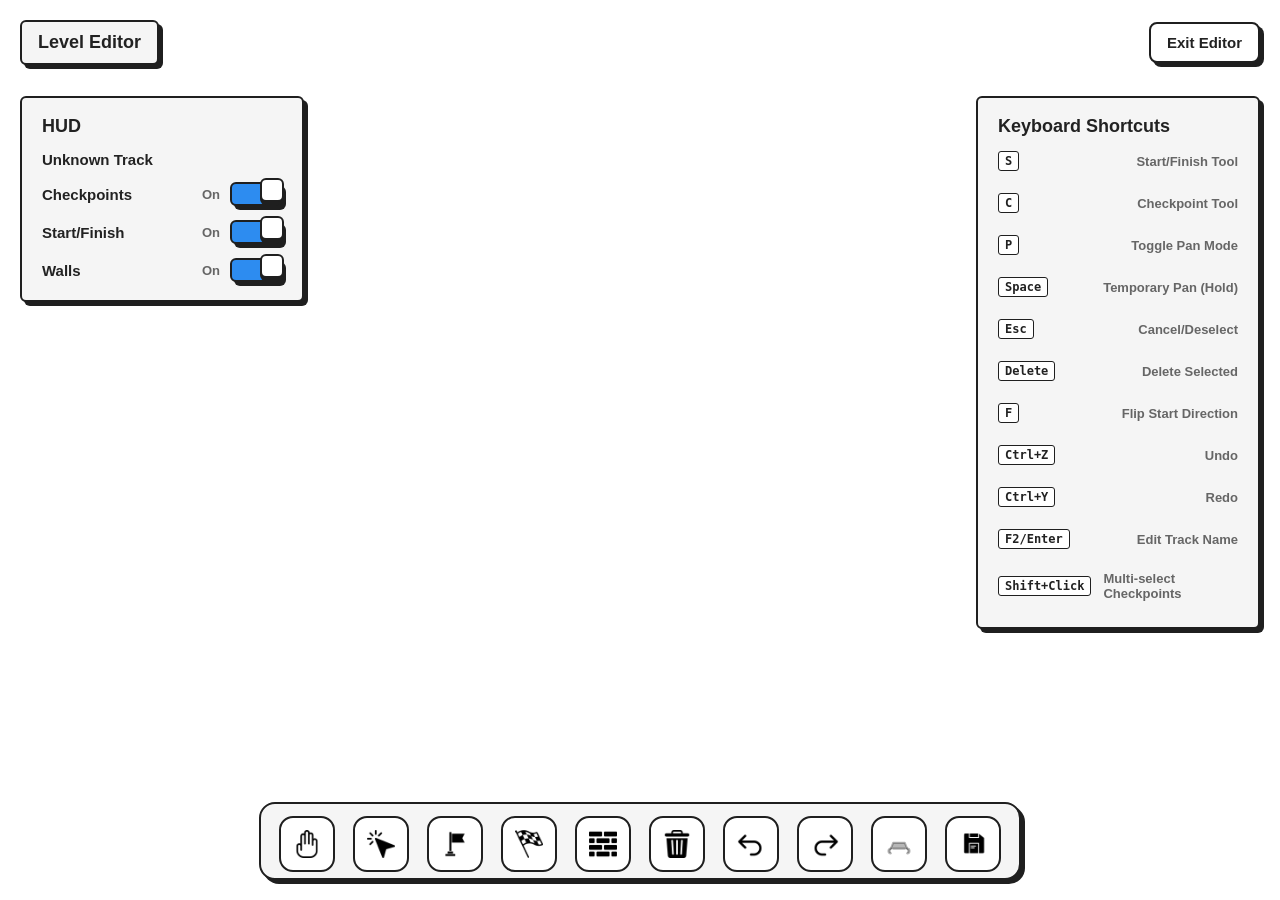
==== commit 646a0456: "Add keyboard shortcuts to dock button tooltips - Pan/Zoom [P] - Checkpoint [C] - Start/Finish [S] - " ====
--- a/web/editor.html
+++ b/web/editor.html
@@ -21,7 +21,7 @@
                         <img src="ui/icons/drag.png" alt="" width="24" height="24">
                     </span>
                     <span class="ui-dock__label">Pan/Zoom</span>
-                    <span class="ui-dock__tooltip">Pan/Zoom</span>
+                    <span class="ui-dock__tooltip">Pan/Zoom [P]</span>
                 </button>
                 <button type="button" class="ui-dock__button" disabled data-tool="select" aria-label="Select Tool">
                     <span class="ui-dock__icon" aria-hidden="true">
@@ -35,14 +35,14 @@
                         <img src="ui/icons/checkpoint.png" alt="" width="24" height="24">
                     </span>
                     <span class="ui-dock__label">Checkpoint</span>
-                    <span class="ui-dock__tooltip">Checkpoint</span>
+                    <span class="ui-dock__tooltip">Checkpoint [C]</span>
                 </button>
                 <button type="button" class="ui-dock__button" disabled data-tool="start-finish" aria-label="Start/Finish Tool">
                     <span class="ui-dock__icon" aria-hidden="true">
                         <img src="ui/icons/flag.png" alt="" width="24" height="24">
                     </span>
                     <span class="ui-dock__label">Start/Finish</span>
-                    <span class="ui-dock__tooltip">Start/Finish</span>
+                    <span class="ui-dock__tooltip">Start/Finish [S]</span>
                 </button>
                 <button type="button" class="ui-dock__button" disabled data-tool="wall" aria-label="Wall Tool">
                     <span class="ui-dock__icon" aria-hidden="true">
@@ -63,14 +63,14 @@
                         <img src="ui/icons/undo.png" alt="" width="24" height="24">
                     </span>
                     <span class="ui-dock__label">Undo</span>
-                    <span class="ui-dock__tooltip">Undo</span>
+                    <span class="ui-dock__tooltip">Undo [Ctrl+Z]</span>
                 </button>
                 <button type="button" class="ui-dock__button" disabled data-tool="redo" aria-label="Redo">
                     <span class="ui-dock__icon" aria-hidden="true">
                         <img src="ui/icons/redo.png" alt="" width="24" height="24">
                     </span>
                     <span class="ui-dock__label">Redo</span>
-                    <span class="ui-dock__tooltip">Redo</span>
+                    <span class="ui-dock__tooltip">Redo [Ctrl+Y]</span>
                 </button>
                 <button type="button" class="ui-dock__button" disabled data-tool="test" aria-label="Test Drive">
                     <span class="ui-dock__icon" aria-hidden="true">
@@ -89,7 +89,7 @@
                         <img src="ui/icons/save.png" alt="" width="24" height="24">
                     </span>
                     <span class="ui-dock__label">Save</span>
-                    <span class="ui-dock__tooltip">Save</span>
+                    <span class="ui-dock__tooltip">Save [Enter]</span>
                 </button>
             </div>
         </nav>
